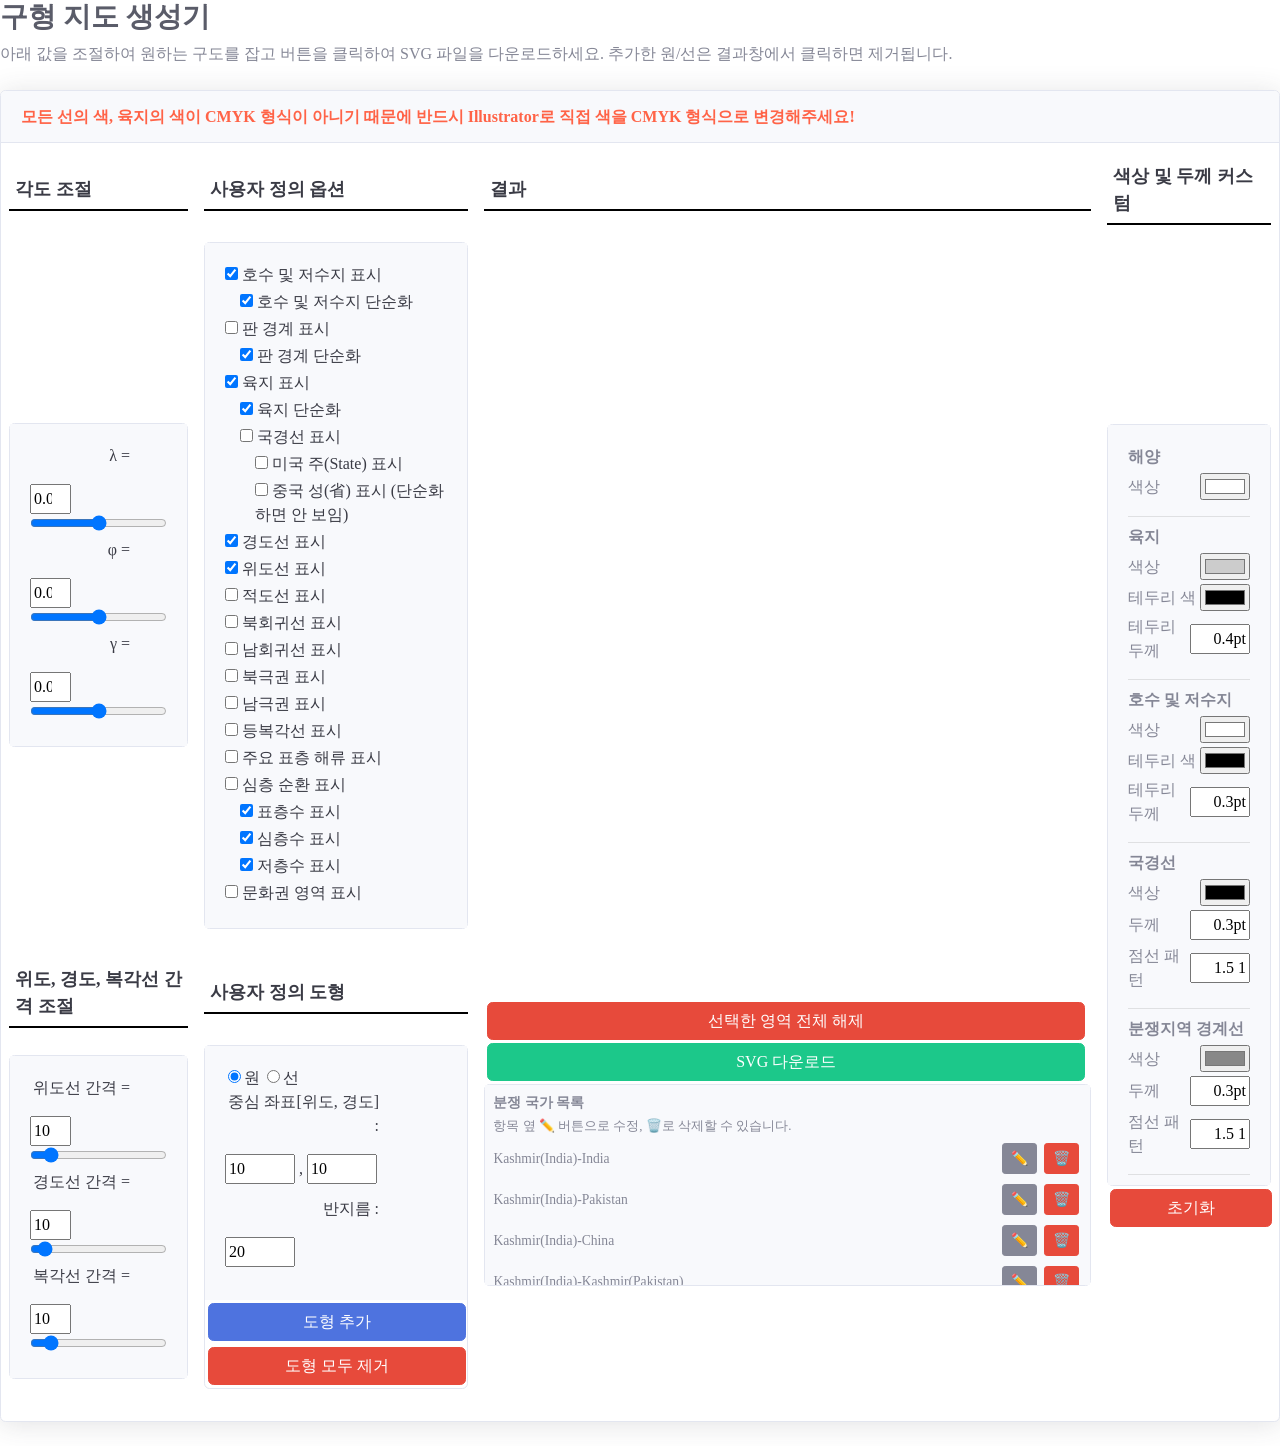
==== WEB-INF/views/tools/vectormap/sphereTypeGenerator.html @ d6f799c6 "demo file upload" ====
<!DOCTYPE html>
<html lang="en">

<head>
	<title>구형 지도 생성기</title>
    <meta charset="utf-8">
	
	<link rel="stylesheet" href="/resources/orion/css/tools.css?after">
    <link rel="stylesheet" href="/resources/orion/css/generator.css?after">
    <link rel="icon" href="/resources/orion/images/favicon.png" sizes="any" type="image/png">
    <link rel="icon" href="/resources/orion/images/favicon-32.png" sizes="32x32" type="image/png">
    <link rel="icon" href="/resources/orion/images/favicon-192.png" sizes="192x192" type="image/png">
    <link rel="apple-touch-icon" href="/resources/orion/images/apple-icon.png" type="image/png">
    
    <script src="/resources/orion/tools/vectormap/js/d3.v6.min.js"></script>
    <script src="/resources/orion/tools/vectormap/js/d3-geo-projection.v3.min.js"></script>
    <script src="/resources/orion/tools/vectormap/js/topojson.js"></script>
    <script src="/resources/orion/tools/vectormap/js/WorldMapGenerator.js"></script>
    <script src="/resources/orion/tools/vectormap/js/spheretype.js"></script>
    
    <!-- Custom fonts for this template -->
    <link rel="stylesheet" href="/resources/vendor/fontawesome-free/css/all.min.css" type="text/css">

    <!-- Custom styles for this template -->
    <link rel="stylesheet" href="/resources/css/sb-admin-2.min.css">

</head>

        <!-- Page Heading -->
        <h1 class="h3 mb-2" style="font-weight: bold; color: #5a5c69;">구형 지도 생성기</h1>
        <div class="mb-4">
            <p>아래 값을 조절하여 원하는 구도를 잡고 버튼을 클릭하여 SVG 파일을 다운로드하세요. 추가한 원/선은 결과창에서 클릭하면 제거됩니다.</p>
        </div>

        <div class="card shadow mb-4">
            <div class="card-header py-3">
                <h6 class="m-0 font-weight-bold" style="color: tomato;">모든 선의 색, 육지의 색이 CMYK 형식이 아니기 때문에 반드시 Illustrator로 직접 색을 CMYK 형식으로 변경해주세요!</h6>
            </div>
            <div class="table-container">
                <table style="width: fit-content; padding-top: 16px;">
                    <tr>
                        <td style="width: 260px;">
                            <div class="value-info">
                                <p>각도 조절</p>
                            </div>
                        </td>                        
                        <td style="width: 400px;">
                            <div class="value-info">
                                <p>사용자 정의 옵션</p>
                            </div>
                        </td>
                        <td style="width: 640px;">
                            <div class="value-info">
                                <p>결과</p>
                            </div>
                        </td>
                        <td style="width: 260px;">
                            <div class="value-info">
                                <p>색상 및 두께 커스텀</p>
                            </div>
                        </td>
                    </tr>
                    <tr>
                        <td>
                            <div class="card mb-4" style="margin-bottom: 0em !important;">
                                <div class="card-body">
                                    <div class="slider">
                                        <p>λ = </p>
                                        <input id="lambda-form" type="number" step=".01" value="0.00" min="-180" max="180" style="width: 30%;" />
                                        <input id="lambda" type="range" min="-180" max="180" value="0" step=".01" style="width: 100%" />
                                    </div>
                                    <div class="slider">
                                        <p>φ = </p>
                                        <input id="phi-form" type="number" step=".01" value="0.00" min="-180" max="180" style="width: 30%;" />
                                        <input id="phi" type="range" min="-180" max="180" value="0" step=".01" style="width: 100%;" />
                                    </div>
                                    <div class="slider">
                                        <p>γ = </p>
                                        <input id="gamma-form" type="number" step=".01" value="0.00" min="-180" max="180" style="width: 30%;" />
                                        <input id="gamma" type="range" min="-180" max="180" value="0" step=".01" style="width: 100%;" />
                                    </div>
                                </div>
                            </div>
                        </td>
        
                        <td>
                            <div class="card mb-4" style="margin-bottom: 0em !important;">
                                <div class="card-body" style="color: #3a3b45;">
                                    <div style="margin-bottom: 3px;">
                                        <label><input type="checkbox" class="option-checkbox" /> 호수 및 저수지 표시</label>
                                    </div>
                                    <div style="margin-bottom: 3px; margin-left: 15px;">
                                        <label><input type="checkbox" class="option-checkbox" /> 호수 및 저수지 단순화</label>
                                    </div>
                                    <div style="margin-bottom: 3px;">
                                        <label><input type="checkbox" class="option-checkbox" /> 판 경계 표시</label>
                                    </div>
                                    <div style="margin-bottom: 3px; margin-left: 15px;">
                                        <label><input type="checkbox" class="option-checkbox" /> 판 경계 단순화</label>
                                    </div>
                                    <div style="margin-bottom: 3px;">
                                        <label><input type="checkbox" class="option-checkbox" /> 육지 표시</label>
                                    </div>
                                    <div style="margin-bottom: 3px; margin-left: 15px;">
                                        <label><input type="checkbox" class="option-checkbox" /> 육지 단순화</label>
                                    </div>
                                    <div style="margin-bottom: 3px; margin-left: 15px;">
                                        <label><input type="checkbox" class="option-checkbox" /> 국경선 표시</label>
                                    </div>
                                    <div style="margin-bottom: 3px; margin-left: 30px;">
                                        <label><input type="checkbox" class="option-checkbox" /> 미국 주(State) 표시</label>
                                    </div>
                                    <div style="margin-bottom: 3px; margin-left: 30px;">
                                        <label><input type="checkbox" class="option-checkbox" /> 중국 성(省) 표시 (단순화하면 안 보임)</label>
                                    </div>
                                    <div style="margin-bottom: 3px;">
                                        <label><input type="checkbox" class="option-checkbox" /> 경도선 표시</label>
                                    </div>
                                    <div style="margin-bottom: 3px;">
                                        <label><input type="checkbox" class="option-checkbox" /> 위도선 표시</label>
                                    </div>
                                    <div style="margin-bottom: 3px;">
                                        <label><input type="checkbox" class="option-checkbox" /> 적도선 표시</label>
                                    </div>
                                    <div style="margin-bottom: 3px;">
                                        <label><input type="checkbox" class="option-checkbox" /> 북회귀선 표시</label>
                                    </div>
                                    <div style="margin-bottom: 3px;">
                                        <label><input type="checkbox" class="option-checkbox" /> 남회귀선 표시</label>
                                    </div>
                                    <div style="margin-bottom: 3px;">
                                        <label><input type="checkbox" class="option-checkbox" /> 북극권 표시</label>
                                    </div>
                                    <div style="margin-bottom: 3px;">
                                        <label><input type="checkbox" class="option-checkbox" /> 남극권 표시</label>
                                    </div>
                                    <div style="margin-bottom: 3px;">
                                        <label><input type="checkbox" class="option-checkbox" /> 등복각선 표시</label>
                                    </div>
                                    <div style="margin-bottom: 3px;">
                                        <label><input type="checkbox" class="option-checkbox" /> 주요 표층 해류 표시</label>
                                    </div>
                                    <div style="margin-bottom: 3px;">
                                        <label><input type="checkbox" class="option-checkbox" /> 심층 순환 표시</label>
                                    </div>
                                    <div style="margin-bottom: 3px; margin-left: 15px;">
                                        <label><input type="checkbox" class="option-checkbox" /> 표층수 표시</label>
                                    </div>
                                    <div style="margin-bottom: 3px; margin-left: 15px;">
                                        <label><input type="checkbox" class="option-checkbox" /> 심층수 표시</label>
                                    </div>
                                    <div style="margin-bottom: 3px; margin-left: 15px;">
                                        <label><input type="checkbox" class="option-checkbox" /> 저층수 표시</label>
                                    </div>
                                    <div style="margin-bottom: 3px;">
                                        <label><input type="checkbox" class="option-checkbox" /> 문화권 영역 표시</label>
                                    </div>
                               </div>
                            </div>
                        </td>
        
                        <td rowspan="3">
                            <div>
                                <div class="form-result">
                                    <svg width="560" height="560" id="generated-svg" version="1.1"
                                        xmlns="http://www.w3.org/2000/svg" xmlns:xlink="http://www.w3.org/1999/xlink" style="margin-left: 37px;">
                                    </svg>
                                    <canvas width="560" height="560" id="generated-canvas" style="display: none; margin-left: 37px;">
                                    </canvas>
                                </div>
                                <div>
                                    <button class="btn btn-danger btn-block" id="deselect-areas" style="margin-top: 89px;">선택한 영역 전체 해제</button>
                                </div>
                                <div>
                                    <button class="btn btn-success btn-block" id="download-svg">SVG 다운로드</button>
                                </div>
                                <!-- 분쟁 국가 목록 관리 카드 -->
                                <div class="mb-3">
                                    <div class="card">
                                        <div class="card-body p-2"  style="height: 200px; overflow-y: auto; font-size:0.85rem;">
                                            <strong class="d-block mb-1">분쟁 국가 목록</strong>
                                            <p class="mb-1" style="font-size:0.8rem; margin-bottom:0.3rem;">항목 옆 ✏️ 버튼으로 수정, 🗑️로 삭제할 수 있습니다.</p>
                                            <ul id="dispute-list" style="list-style:none; padding-left:0; margin-bottom:0;"></ul>
                                            <div class="input-group mt-2">
                                                <input type="text" class="form-control form-control-sm" id="new-dispute-input" placeholder="CountryA-CountryB">
                                                <div class="input-group-append">
                                                    <button class="btn btn-sm btn-primary" id="add-dispute-btn" type="button">추가</button>
                                                </div>
                                            </div>
                                        </div>
                                    </div>
                                </div>
                            </div>
                        </td>

                        <td rowspan="3">
                            <div class="card mb-4" style="margin-bottom: 0em !important;">
                                <div class="card-body" style="height: 760px; overflow-y: auto;">
                                    <!-- Ocean -->
                                    <div class="mb-3">
                                        <strong class="d-block mb-1">해양</strong>
                                        <div class="d-flex align-items-center justify-content-between mb-1">
                                            <span>색상</span>
                                            <input type="color" style="width:50px;" oninput="updateStyleWithDebounce('oceanFillColor', this.value)">
                                        </div>
                                    </div>
                                    <hr class="my-2">
                                    <!-- Land -->
                                    <div class="mb-3">
                                        <strong class="d-block mb-1">육지</strong>
                                        <div class="d-flex align-items-center justify-content-between mb-1">
                                            <span>색상</span>
                                            <input type="color" style="width:50px;" oninput="updateStyleWithDebounce('landFillColor', this.value)">
                                        </div>
                                        <div class="d-flex align-items-center justify-content-between mb-1">
                                            <span>테두리 색</span>
                                            <input type="color" style="width:50px;" oninput="updateStyleWithDebounce('landStrokeColor', this.value)">
                                        </div>
                                        <div class="d-flex align-items-center justify-content-between">
                                            <span>테두리 두께</span>
                                            <input type="text" style="width:60px; text-align:right;" oninput="generator.setCustomStyle('landStrokeWidth', this.value, false)">
                                        </div>
                                    </div>
                                    <hr class="my-2">
                                    <!-- Lake -->
                                    <div class="mb-3">
                                        <strong class="d-block mb-1">호수 및 저수지</strong>
                                        <div class="d-flex align-items-center justify-content-between mb-1">
                                            <span>색상</span>
                                            <input type="color" style="width:50px;" oninput="updateStyleWithDebounce('lakeFillColor', this.value)">
                                        </div>
                                        <div class="d-flex align-items-center justify-content-between mb-1">
                                            <span>테두리 색</span>
                                            <input type="color" style="width:50px;" oninput="updateStyleWithDebounce('lakeStrokeColor', this.value)">
                                        </div>
                                        <div class="d-flex align-items-center justify-content-between">
                                            <span>테두리 두께</span>
                                            <input type="text" style="width:60px; text-align:right;" oninput="generator.setCustomStyle('lakeStrokeWidth', this.value, false)">
                                        </div>
                                    </div>
                                    <hr class="my-2">
                                    <!-- Border -->
                                    <div class="mb-3">
                                        <strong class="d-block mb-1">국경선</strong>
                                        <div class="d-flex align-items-center justify-content-between mb-1">
                                            <span>색상</span>
                                            <input type="color" style="width:50px;" oninput="updateStyleWithDebounce('borderStrokeColor', this.value)">
                                        </div>
                                        <div class="d-flex align-items-center justify-content-between mb-1">
                                            <span>두께</span>
                                            <input type="text" style="width:60px; text-align:right;" oninput="generator.setCustomStyle('borderStrokeWidth', this.value, false)">
                                        </div>
                                        <div class="d-flex align-items-center justify-content-between">
                                            <span>점선 패턴</span>
                                            <input type="text" style="width:60px; text-align:right;" oninput="generator.setCustomStyle('borderStrokeDash', this.value, false)">
                                        </div>
                                    </div>
                                    <hr class="my-2">
                                    <!-- Dispute Border -->
                                    <div class="mb-3">
                                        <strong class="d-block mb-1">분쟁지역 경계선</strong>
                                        <div class="d-flex align-items-center justify-content-between mb-1">
                                            <span>색상</span>
                                            <input type="color" style="width:50px;" oninput="updateStyleWithDebounce('disputeBorderStrokeColor', this.value)">
                                        </div>
                                        <div class="d-flex align-items-center justify-content-between mb-1">
                                            <span>두께</span>
                                            <input type="text" style="width:60px; text-align:right;" oninput="generator.setCustomStyle('disputeBorderStrokeWidth', this.value, false)">
                                        </div>
                                        <div class="d-flex align-items-center justify-content-between">
                                            <span>점선 패턴</span>
                                            <input type="text" style="width:60px; text-align:right;" oninput="generator.setCustomStyle('disputeBorderStrokeDash', this.value, false)">
                                        </div>
                                    </div>
                                    <hr class="my-2">
                                    <!-- Selected Country -->
                                    <div class="mb-3">
                                        <strong class="d-block mb-1">선택된 영역</strong>
                                        <div class="d-flex align-items-center justify-content-between mb-1">
                                            <span>색상</span>
                                            <input type="color" style="width:50px;" oninput="updateStyleWithDebounce('selectedCountryFillColor', this.value)">
                                        </div>
                                        <div class="d-flex align-items-center justify-content-between mb-1">
                                            <span>테두리 색</span>
                                            <input type="color" style="width:50px;" oninput="updateStyleWithDebounce('selectedCountryStrokeColor', this.value)">
                                        </div>
                                        <div class="d-flex align-items-center justify-content-between">
                                            <span>테두리 두께</span>
                                            <input type="text" style="width:60px; text-align:right;" oninput="generator.setCustomStyle('selectedCountryStrokeWidth', this.value, false)">
                                        </div>
                                    </div>
                                    <hr class="my-2">
                                    <!-- Shapes -->
                                    <div class="mb-3">
                                        <strong class="d-block mb-1">도형 (원/선)</strong>
                                        <div class="d-flex align-items-center justify-content-between mb-1">
                                            <span>원 색상</span>
                                            <input type="color" style="width:50px;" oninput="updateStyleWithDebounce('circleStrokeColor', this.value)">
                                        </div>
                                        <div class="d-flex align-items-center justify-content-between mb-1">
                                            <span>원 두께</span>
                                            <input type="text" style="width:60px; text-align:right;" oninput="generator.setCustomStyle('circleStrokeWidth', this.value, false)">
                                        </div>
                                        <div class="d-flex align-items-center justify-content-between mb-1">
                                            <span>선 색상</span>
                                            <input type="color" style="width:50px;" oninput="updateStyleWithDebounce('lineStrokeColor', this.value)">
                                        </div>
                                        <div class="d-flex align-items-center justify-content-between">
                                            <span>선 두께</span>
                                            <input type="text" style="width:60px; text-align:right;" oninput="generator.setCustomStyle('lineStrokeWidth', this.value, false)">
                                        </div>
                                    </div>
                                    
                                </div>
                            </div>
                            <div>
                                <button class="btn btn-danger btn-block" id="default-customstyles">초기화</button>
                            </div>
                        </td>
                    </tr>
                    <tr>
                        <td>
                            <div class="value-info" style="margin-top: 15px;">
                                <p>위도, 경도, 복각선 간격 조절</p>
                            </div>
                        </td>
                        <td>
                            <div class="value-info" style="margin-top: 15px;">
                                <p>사용자 정의 도형</p>
                            </div>
                        </td>
                    </tr>
                    <tr>
                        <td>
                            <div class="card mb-4">
                                <div class="card-body">
                                    <div class="slider">
                                        <p>위도선 간격 = </p>
                                        <input id="lat-form" type="number" step="1" value="10" min="0" max="90" style="width: 30%;" />
                                        <input id="lat" type="range" min="0" max="90" value="10" step="1" style="width: 100%;" />
                                    </div>
                                    <div class="slider">
                                        <p>경도선 간격 = </p>
                                        <input id="long-form" type="number" step="1" value="10" min="0" max="180" style="width: 30%;" />
                                        <input id="long" type="range" min="0" max="180" value="10" step="1" style="width: 100%;" />
                                    </div>
                                    <div class="slider">
                                        <p>복각선 간격 = </p>
                                        <input id="incl-form" type="number" step="2" value="10" min="0" max="90" style="width: 30%;" />
                                        <input id="incl" type="range" min="0" max="90" value="10" step="2" style="width: 100%;" />
                                    </div>
                                </div>    
                            </div>
                        </td>
                        <td>
                            <div class="card mb-4" style="color: #3a3b45;">
                                <div class="card-body">
                                    <div>
                                        <input type="radio" style="margin: 0px 3px;" id="shape-radio0" name="shape-radio" value="circle" checked />원 
                                        <input type="radio" style="margin: 0px 3px;" id="shape-radio1" name="shape-radio" value="line" />선
                                    </div>
                                    <div class="shape-form0">
                                        <p class="shape-label" id="shape-label0">중심 좌표[위도, 경도] : </p>
                                        <input class="shape-input" id="shape-input0" type="number" step=".01" value="10" min="-90" max="90" />
                                        <p id="shape-comma0" style="display: inline-block;"> , </p>
                                        <input class="shape-input" id="shape-input1" type="number" step=".01" value="10" min="-180" max="180" />
                                    </div>
                                    <div class="shape-form1">
                                        <p class="shape-label" id="shape-label1">반지름 : </p>
                                        <input class="shape-input" id="shape-input2" type="number" step=".01" value="20" min="0.01" max="180" />
                                        <p id="shape-comma1" style="display: inline-block; visibility: hidden;"> , </p>
                                        <input class="shape-input" style="visibility: hidden;" id="shape-input3" type="number" step=".01" value="20" min="-90" max="90" />
                                    </div>
                                </div>
                                <div>
                                    <button class="btn btn-primary btn-block" id="add-shape">도형 추가</button>
                                </div>
                                <div>
                                    <button class="btn btn-danger btn-block" id="delete-shape">도형 모두 제거</button>
                                </div>
                            </div>
                        </td>
                    </tr>
                </table>
            </div>
        </div>        
    
    <!-- Bootstrap core JavaScript-->
    <script src="/resources/vendor/jquery/jquery.min.js"></script>
    <script src="/resources/vendor/bootstrap/js/bootstrap.bundle.min.js"></script>

    <!-- Core plugin JavaScript-->
    <script src="/resources/vendor/jquery-easing/jquery.easing.min.js"></script>

    <!-- Custom scripts for all pages-->
    <script src="/resources/js/sb-admin-2.min.js"></script>

</body>

</html>
---- resources/orion/css/tools.css ----
@import url(//hangeul.pstatic.net/hangeul_static/css/nanum-square.css);

@font-face {
    font-family: "SpoqaHanSansNeo MD";
    src: url("/resources/orion/fonts/SpoqaHanSansNeo-Medium.woff2");
    font-display: block;
}

@font-face {
    font-family: "SpoqaHanSansNeo BD";
    src: url("/resources/orion/fonts/SpoqaHanSansNeo-Bold.ttf");
    font-display: block;
}

@font-face {
    font-family: "SpoqaHanSansNeo RG";
    src: url("/resources/orion/fonts/SpoqaHanSansNeo-Regular.ttf");
    font-display: block;
}

@font-face {
    font-family: "Gmarket Sans BD";
    src: url("/resources/orion/fonts/GmarketSansTTFBold.woff2");
    font-display: block;
}

@font-face {
    font-family: "Montserrat-BoldItalic";
    src: url("/resources/orion/fonts/Montserrat-BoldItalic.ttf");
    font-display: block;
}

.sidebar .sidebar-brand .sidebar-brand-text {
    font-family: "Gmarket Sans BD" !important;
    font-size: 1.25rem;
}

.logo-text {
    font-family: "Gmarket Sans BD" !important;
}

* { 
	font-family: 'SpoqaHanSansNeo MD';
}

span.logout {
	font-family: "SpoqaHanSansNeo BD";
	color: #858796;
}

span.logo {
    font-family: "Gmarket Sans BD" !important;
    color: #5a5c69;
    vertical-align: 0.075em;
}

span.copy {
    font-family: "SpoqaHanSansNeo MD" !important;
    font-size: 0.9rem;
    font-weight: bold;
}

span.en-title {
    font-family: "Montserrat-BoldItalic" !important;
}

.modal-title {
	font-family: "SpoqaHanSansNeo BD";
}
---- resources/orion/css/generator.css ----
.btn-block {
    width: 98.5% !important;
}

.btn {
    margin: 3px;
}

.table-container {
    margin: 0;
    padding: 0;
    border: none;
    outline: none;
    display: flex;
    justify-content: center;
    align-items: center;
}

label {
	margin-bottom: 0em !important;
}

td {
    padding: 8px;
}

select {
	font-size: 18px !important;
	margin-bottom: 28px !important;
	color: #3a3b45 !important;
}

.card-body {
    background-color: #f8f9fc;
}

.slider>p {
    text-align: right;
    display: inline-block;
    width: 100px;
    color: #3a3b45;
}

.slider>input[type="number"] {
    display: inline-block;
    width: 100px;
}

.value-info {
    border-bottom: 2px solid black;
    margin: 6px 0 1px 0;
    color: #3a3b45;
}

.value-info>p {
    margin: 0;
    padding: 6px;
    text-align: left;
    font-size: 18px;
    font-weight: 700;
    color: #3a3b45;
}

.shape-label {
    display: inline-block;
    width: 154px;
    text-align: right;
}

.shape-input {
    display: inline-block;
    width: 70px;
}
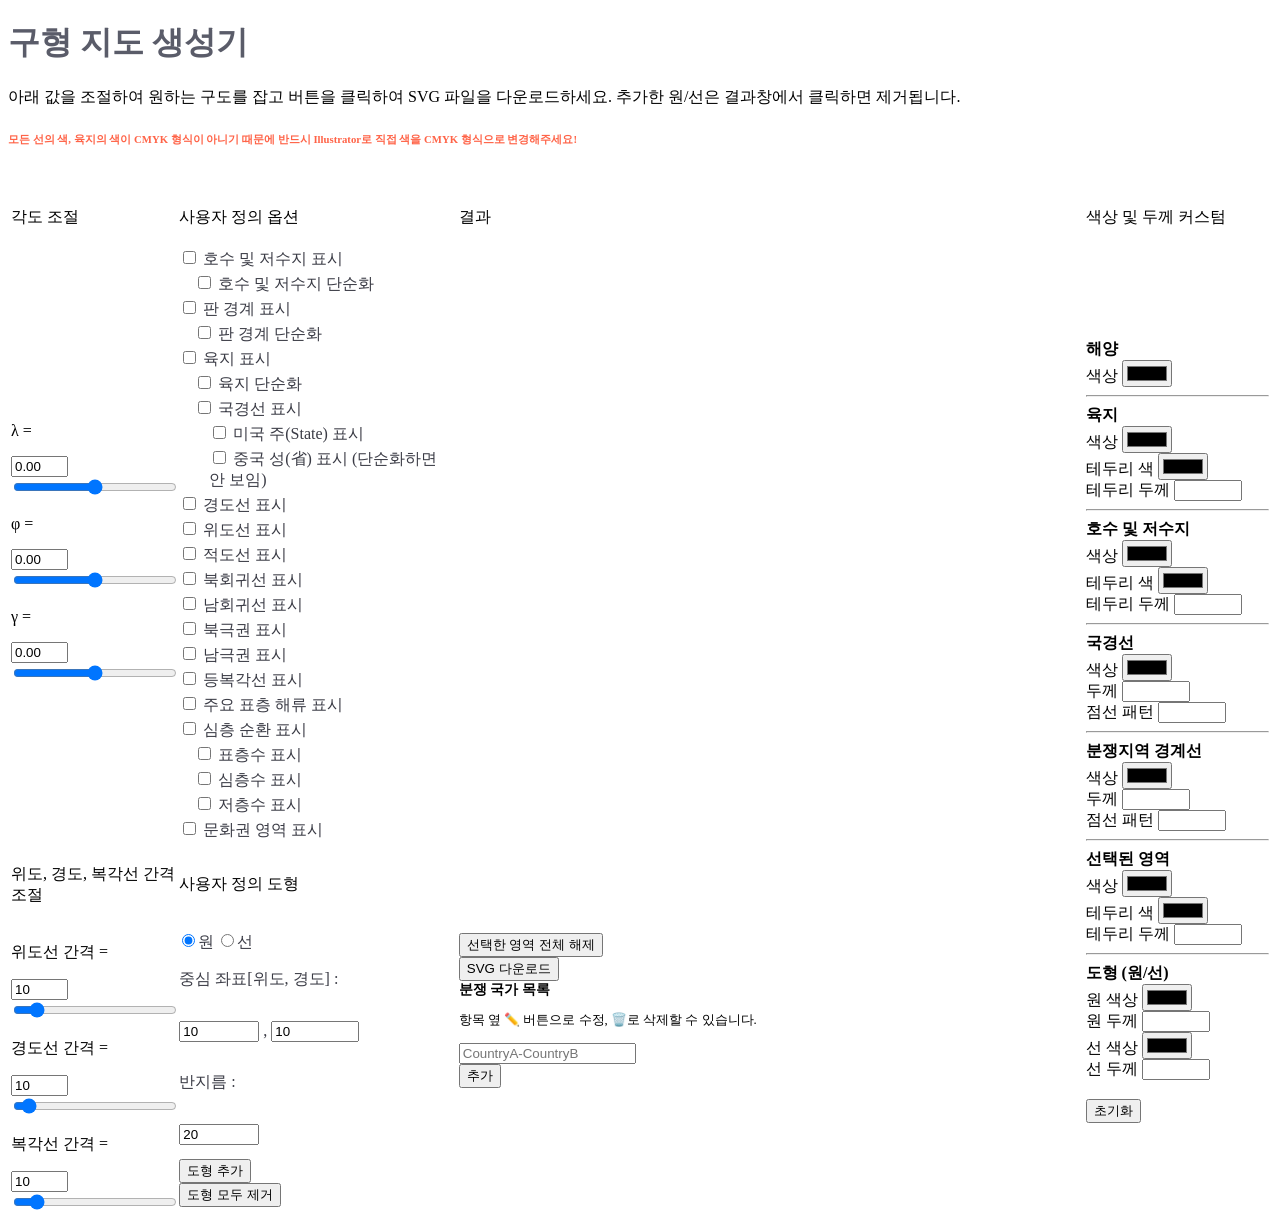
==== commit 5d3da62f: "path change" ====
--- a/WEB-INF/views/tools/vectormap/sphereTypeGenerator.html
+++ b/WEB-INF/views/tools/vectormap/sphereTypeGenerator.html
@@ -5,24 +5,24 @@
 	<title>구형 지도 생성기</title>
     <meta charset="utf-8">
 	
-	<link rel="stylesheet" href="/resources/orion/css/tools.css?after">
-    <link rel="stylesheet" href="/resources/orion/css/generator.css?after">
-    <link rel="icon" href="/resources/orion/images/favicon.png" sizes="any" type="image/png">
-    <link rel="icon" href="/resources/orion/images/favicon-32.png" sizes="32x32" type="image/png">
-    <link rel="icon" href="/resources/orion/images/favicon-192.png" sizes="192x192" type="image/png">
-    <link rel="apple-touch-icon" href="/resources/orion/images/apple-icon.png" type="image/png">
+	<link rel="stylesheet" href="/world-map-demo/resources/orion/css/tools.css?after">
+    <link rel="stylesheet" href="/world-map-demo/resources/orion/css/generator.css?after">
+    <link rel="icon" href="/world-map-demo/resources/orion/images/favicon.png" sizes="any" type="image/png">
+    <link rel="icon" href="/world-map-demo/resources/orion/images/favicon-32.png" sizes="32x32" type="image/png">
+    <link rel="icon" href="/world-map-demo/resources/orion/images/favicon-192.png" sizes="192x192" type="image/png">
+    <link rel="apple-touch-icon" href="/world-map-demo/resources/orion/images/apple-icon.png" type="image/png">
     
-    <script src="/resources/orion/tools/vectormap/js/d3.v6.min.js"></script>
-    <script src="/resources/orion/tools/vectormap/js/d3-geo-projection.v3.min.js"></script>
-    <script src="/resources/orion/tools/vectormap/js/topojson.js"></script>
-    <script src="/resources/orion/tools/vectormap/js/WorldMapGenerator.js"></script>
-    <script src="/resources/orion/tools/vectormap/js/spheretype.js"></script>
+    <script src="/world-map-demo/resources/orion/tools/vectormap/js/d3.v6.min.js"></script>
+    <script src="/world-map-demo/resources/orion/tools/vectormap/js/d3-geo-projection.v3.min.js"></script>
+    <script src="/world-map-demo/resources/orion/tools/vectormap/js/topojson.js"></script>
+    <script src="/world-map-demo/resources/orion/tools/vectormap/js/WorldMapGenerator.js"></script>
+    <script src="/world-map-demo/resources/orion/tools/vectormap/js/spheretype.js"></script>
     
     <!-- Custom fonts for this template -->
-    <link rel="stylesheet" href="/resources/vendor/fontawesome-free/css/all.min.css" type="text/css">
+    <link rel="stylesheet" href="/world-map-demo/resources/vendor/fontawesome-free/css/all.min.css" type="text/css">
 
     <!-- Custom styles for this template -->
-    <link rel="stylesheet" href="/resources/css/sb-admin-2.min.css">
+    <link rel="stylesheet" href="/world-map-demo/resources/css/sb-admin-2.min.css">
 
 </head>
 
@@ -386,14 +386,14 @@
         </div>        
     
     <!-- Bootstrap core JavaScript-->
-    <script src="/resources/vendor/jquery/jquery.min.js"></script>
-    <script src="/resources/vendor/bootstrap/js/bootstrap.bundle.min.js"></script>
+    <script src="/world-map-demo/resources/vendor/jquery/jquery.min.js"></script>
+    <script src="/world-map-demo/resources/vendor/bootstrap/js/bootstrap.bundle.min.js"></script>
 
     <!-- Core plugin JavaScript-->
-    <script src="/resources/vendor/jquery-easing/jquery.easing.min.js"></script>
+    <script src="/world-map-demo/resources/vendor/jquery-easing/jquery.easing.min.js"></script>
 
     <!-- Custom scripts for all pages-->
-    <script src="/resources/js/sb-admin-2.min.js"></script>
+    <script src="/world-map-demo/resources/js/sb-admin-2.min.js"></script>
 
 </body>
 
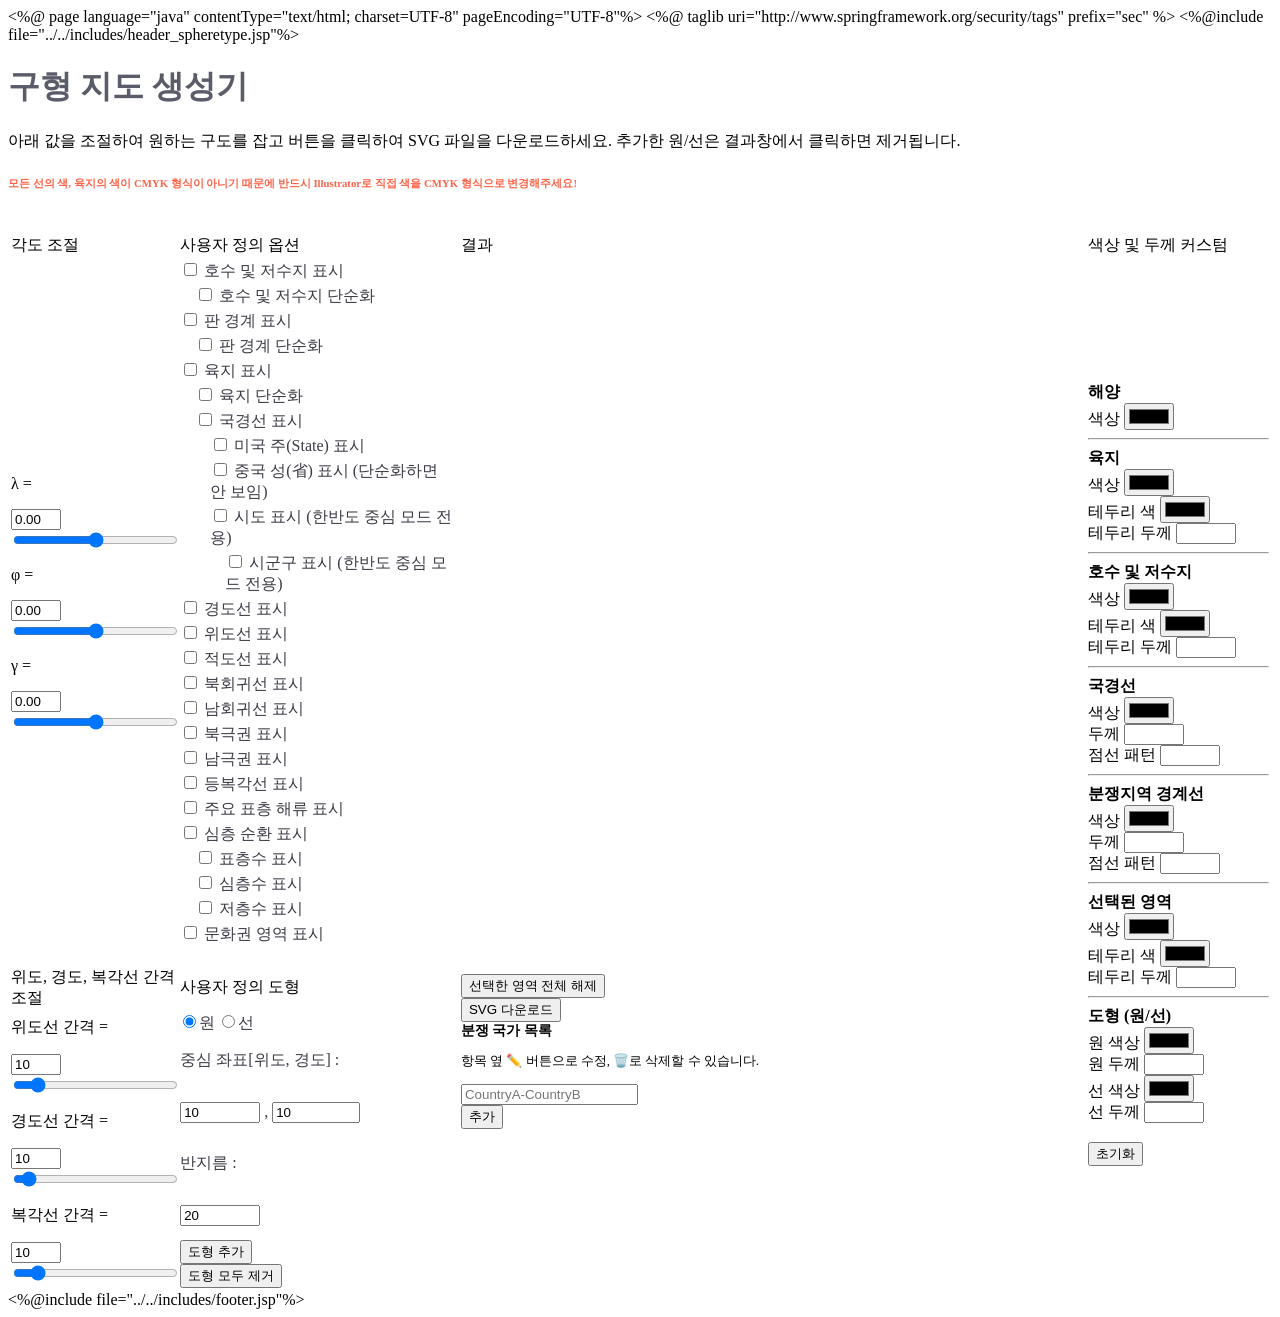
==== commit 0ed22b99: "korea basemap" ====
--- a/WEB-INF/views/tools/vectormap/sphereTypeGenerator.html
+++ b/WEB-INF/views/tools/vectormap/sphereTypeGenerator.html
@@ -1,3 +1,5 @@
+<%@ page language="java" contentType="text/html; charset=UTF-8" pageEncoding="UTF-8"%>
+<%@ taglib uri="http://www.springframework.org/security/tags" prefix="sec" %>
 <!DOCTYPE html>
 <html lang="en">
 
@@ -5,26 +7,28 @@
 	<title>구형 지도 생성기</title>
     <meta charset="utf-8">
 	
-	<link rel="stylesheet" href="/world-map-demo/resources/orion/css/tools.css?after">
-    <link rel="stylesheet" href="/world-map-demo/resources/orion/css/generator.css?after">
-    <link rel="icon" href="/world-map-demo/resources/orion/images/favicon.png" sizes="any" type="image/png">
-    <link rel="icon" href="/world-map-demo/resources/orion/images/favicon-32.png" sizes="32x32" type="image/png">
-    <link rel="icon" href="/world-map-demo/resources/orion/images/favicon-192.png" sizes="192x192" type="image/png">
-    <link rel="apple-touch-icon" href="/world-map-demo/resources/orion/images/apple-icon.png" type="image/png">
+	<link rel="stylesheet" href="/world-map-demo/orion/css/tools.css?after">
+    <link rel="stylesheet" href="/world-map-demo/orion/css/generator.css?after">
+    <link rel="icon" href="/world-map-demo/orion/images/favicon.png" sizes="any" type="image/png">
+    <link rel="icon" href="/world-map-demo/orion/images/favicon-32.png" sizes="32x32" type="image/png">
+    <link rel="icon" href="/world-map-demo/orion/images/favicon-192.png" sizes="192x192" type="image/png">
+    <link rel="apple-touch-icon" href="/world-map-demo/orion/images/apple-icon.png" type="image/png">
     
-    <script src="/world-map-demo/resources/orion/tools/vectormap/js/d3.v6.min.js"></script>
-    <script src="/world-map-demo/resources/orion/tools/vectormap/js/d3-geo-projection.v3.min.js"></script>
-    <script src="/world-map-demo/resources/orion/tools/vectormap/js/topojson.js"></script>
-    <script src="/world-map-demo/resources/orion/tools/vectormap/js/WorldMapGenerator.js"></script>
-    <script src="/world-map-demo/resources/orion/tools/vectormap/js/spheretype.js"></script>
+    <script src="/world-map-demo/orion/tools/vectormap/js/d3.v6.min.js"></script>
+    <script src="/world-map-demo/orion/tools/vectormap/js/d3-geo-projection.v3.min.js"></script>
+    <script src="/world-map-demo/orion/tools/vectormap/js/topojson.js"></script>
+    <script src="/world-map-demo/orion/tools/vectormap/js/WorldMapGenerator.js"></script>
+    <script src="/world-map-demo/orion/tools/vectormap/js/spheretype.js"></script>
     
     <!-- Custom fonts for this template -->
-    <link rel="stylesheet" href="/world-map-demo/resources/vendor/fontawesome-free/css/all.min.css" type="text/css">
+    <link rel="stylesheet" href="/world-map-demo/vendor/fontawesome-free/css/all.min.css" type="text/css">
 
     <!-- Custom styles for this template -->
-    <link rel="stylesheet" href="/world-map-demo/resources/css/sb-admin-2.min.css">
+    <link rel="stylesheet" href="/world-map-demo/css/sb-admin-2.min.css">
 
 </head>
+
+<%@include file="../../includes/header_spheretype.jsp"%>
 
         <!-- Page Heading -->
         <h1 class="h3 mb-2" style="font-weight: bold; color: #5a5c69;">구형 지도 생성기</h1>
@@ -112,6 +116,12 @@
                                     </div>
                                     <div style="margin-bottom: 3px; margin-left: 30px;">
                                         <label><input type="checkbox" class="option-checkbox" /> 중국 성(省) 표시 (단순화하면 안 보임)</label>
+                                    </div>
+                                    <div style="margin-bottom: 3px; margin-left: 30px;">
+                                        <label><input type="checkbox" class="option-checkbox" /> 시도 표시 (한반도 중심 모드 전용)</label>
+                                    </div>
+                                    <div style="margin-bottom: 3px; margin-left: 45px;">
+                                        <label><input type="checkbox" class="option-checkbox" /> 시군구 표시 (한반도 중심 모드 전용)</label>
                                     </div>
                                     <div style="margin-bottom: 3px;">
                                         <label><input type="checkbox" class="option-checkbox" /> 경도선 표시</label>
@@ -384,16 +394,18 @@
                 </table>
             </div>
         </div>        
+                 
+<%@include file="../../includes/footer.jsp"%>
     
     <!-- Bootstrap core JavaScript-->
-    <script src="/world-map-demo/resources/vendor/jquery/jquery.min.js"></script>
-    <script src="/world-map-demo/resources/vendor/bootstrap/js/bootstrap.bundle.min.js"></script>
+    <script src="/world-map-demo/vendor/jquery/jquery.min.js"></script>
+    <script src="/world-map-demo/vendor/bootstrap/js/bootstrap.bundle.min.js"></script>
 
     <!-- Core plugin JavaScript-->
-    <script src="/world-map-demo/resources/vendor/jquery-easing/jquery.easing.min.js"></script>
+    <script src="/world-map-demo/vendor/jquery-easing/jquery.easing.min.js"></script>
 
     <!-- Custom scripts for all pages-->
-    <script src="/world-map-demo/resources/js/sb-admin-2.min.js"></script>
+    <script src="/world-map-demo/js/sb-admin-2.min.js"></script>
 
 </body>
 
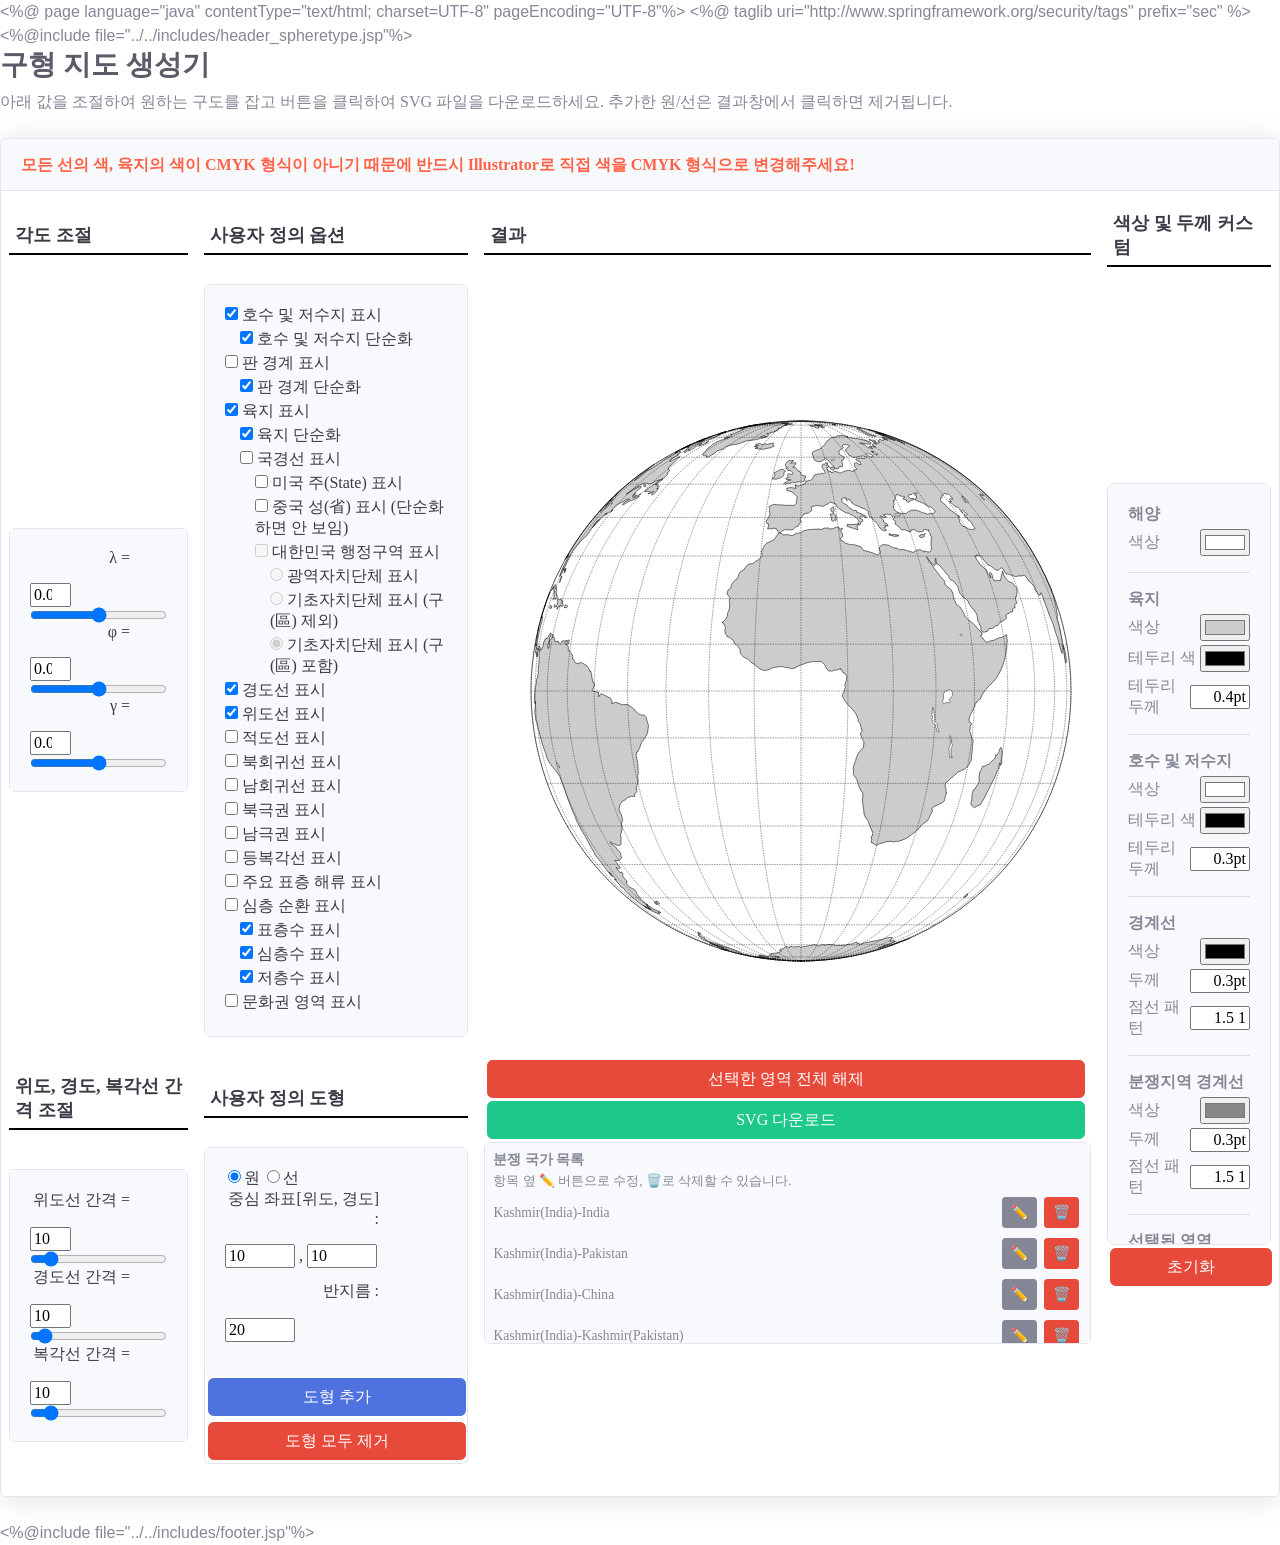
==== commit 842880e0: "update" ====
--- a/WEB-INF/views/tools/vectormap/sphereTypeGenerator.html
+++ b/WEB-INF/views/tools/vectormap/sphereTypeGenerator.html
@@ -7,24 +7,24 @@
 	<title>구형 지도 생성기</title>
     <meta charset="utf-8">
 	
-	<link rel="stylesheet" href="/world-map-demo/orion/css/tools.css?after">
-    <link rel="stylesheet" href="/world-map-demo/orion/css/generator.css?after">
-    <link rel="icon" href="/world-map-demo/orion/images/favicon.png" sizes="any" type="image/png">
-    <link rel="icon" href="/world-map-demo/orion/images/favicon-32.png" sizes="32x32" type="image/png">
-    <link rel="icon" href="/world-map-demo/orion/images/favicon-192.png" sizes="192x192" type="image/png">
-    <link rel="apple-touch-icon" href="/world-map-demo/orion/images/apple-icon.png" type="image/png">
+	<link rel="stylesheet" href="/resources/orion/css/tools.css?after">
+    <link rel="stylesheet" href="/resources/orion/css/generator.css?after">
+    <link rel="icon" href="/resources/orion/images/favicon.png" sizes="any" type="image/png">
+    <link rel="icon" href="/resources/orion/images/favicon-32.png" sizes="32x32" type="image/png">
+    <link rel="icon" href="/resources/orion/images/favicon-192.png" sizes="192x192" type="image/png">
+    <link rel="apple-touch-icon" href="/resources/orion/images/apple-icon.png" type="image/png">
     
-    <script src="/world-map-demo/orion/tools/vectormap/js/d3.v6.min.js"></script>
-    <script src="/world-map-demo/orion/tools/vectormap/js/d3-geo-projection.v3.min.js"></script>
-    <script src="/world-map-demo/orion/tools/vectormap/js/topojson.js"></script>
-    <script src="/world-map-demo/orion/tools/vectormap/js/WorldMapGenerator.js"></script>
-    <script src="/world-map-demo/orion/tools/vectormap/js/spheretype.js"></script>
+    <script src="/resources/orion/tools/vectormap/js/d3.v6.min.js"></script>
+    <script src="/resources/orion/tools/vectormap/js/d3-geo-projection.v3.min.js"></script>
+    <script src="/resources/orion/tools/vectormap/js/topojson.js"></script>
+    <script src="/resources/orion/tools/vectormap/js/WorldMapGenerator.js"></script>
+    <script src="/resources/orion/tools/vectormap/js/spheretype.js"></script>
     
     <!-- Custom fonts for this template -->
-    <link rel="stylesheet" href="/world-map-demo/vendor/fontawesome-free/css/all.min.css" type="text/css">
+    <link rel="stylesheet" href="/resources/vendor/fontawesome-free/css/all.min.css" type="text/css">
 
     <!-- Custom styles for this template -->
-    <link rel="stylesheet" href="/world-map-demo/css/sb-admin-2.min.css">
+    <link rel="stylesheet" href="/resources/css/sb-admin-2.min.css">
 
 </head>
 
@@ -118,10 +118,16 @@
                                         <label><input type="checkbox" class="option-checkbox" /> 중국 성(省) 표시 (단순화하면 안 보임)</label>
                                     </div>
                                     <div style="margin-bottom: 3px; margin-left: 30px;">
-                                        <label><input type="checkbox" class="option-checkbox" /> 시도 표시 (한반도 중심 모드 전용)</label>
+                                        <label><input type="checkbox" class="option-checkbox" /> 대한민국 행정구역 표시</label>
                                     </div>
                                     <div style="margin-bottom: 3px; margin-left: 45px;">
-                                        <label><input type="checkbox" class="option-checkbox" /> 시군구 표시 (한반도 중심 모드 전용)</label>
+                                        <label><input type="radio" class="option-checkbox" name="korea-basemap" id="radio-sido" /> 광역자치단체 표시</label>
+                                    </div>
+                                    <div style="margin-bottom: 3px; margin-left: 45px;">
+                                        <label><input type="radio" class="option-checkbox" name="korea-basemap" id="radio-sig-merged" /> 기초자치단체 표시 (구(區) 제외)</label>
+                                    </div>
+                                    <div style="margin-bottom: 3px; margin-left: 45px;">
+                                        <label><input type="radio" class="option-checkbox" name="korea-basemap" id="radio-sig" /> 기초자치단체 표시 (구(區) 포함)</label>
                                     </div>
                                     <div style="margin-bottom: 3px;">
                                         <label><input type="checkbox" class="option-checkbox" /> 경도선 표시</label>
@@ -214,7 +220,7 @@
                                             <input type="color" style="width:50px;" oninput="updateStyleWithDebounce('oceanFillColor', this.value)">
                                         </div>
                                     </div>
-                                    <hr class="my-2">
+                                    <hr>
                                     <!-- Land -->
                                     <div class="mb-3">
                                         <strong class="d-block mb-1">육지</strong>
@@ -231,7 +237,7 @@
                                             <input type="text" style="width:60px; text-align:right;" oninput="generator.setCustomStyle('landStrokeWidth', this.value, false)">
                                         </div>
                                     </div>
-                                    <hr class="my-2">
+                                    <hr>
                                     <!-- Lake -->
                                     <div class="mb-3">
                                         <strong class="d-block mb-1">호수 및 저수지</strong>
@@ -248,10 +254,10 @@
                                             <input type="text" style="width:60px; text-align:right;" oninput="generator.setCustomStyle('lakeStrokeWidth', this.value, false)">
                                         </div>
                                     </div>
-                                    <hr class="my-2">
+                                    <hr>
                                     <!-- Border -->
                                     <div class="mb-3">
-                                        <strong class="d-block mb-1">국경선</strong>
+                                        <strong class="d-block mb-1">경계선</strong>
                                         <div class="d-flex align-items-center justify-content-between mb-1">
                                             <span>색상</span>
                                             <input type="color" style="width:50px;" oninput="updateStyleWithDebounce('borderStrokeColor', this.value)">
@@ -265,7 +271,7 @@
                                             <input type="text" style="width:60px; text-align:right;" oninput="generator.setCustomStyle('borderStrokeDash', this.value, false)">
                                         </div>
                                     </div>
-                                    <hr class="my-2">
+                                    <hr>
                                     <!-- Dispute Border -->
                                     <div class="mb-3">
                                         <strong class="d-block mb-1">분쟁지역 경계선</strong>
@@ -282,7 +288,7 @@
                                             <input type="text" style="width:60px; text-align:right;" oninput="generator.setCustomStyle('disputeBorderStrokeDash', this.value, false)">
                                         </div>
                                     </div>
-                                    <hr class="my-2">
+                                    <hr>
                                     <!-- Selected Country -->
                                     <div class="mb-3">
                                         <strong class="d-block mb-1">선택된 영역</strong>
@@ -299,7 +305,20 @@
                                             <input type="text" style="width:60px; text-align:right;" oninput="generator.setCustomStyle('selectedCountryStrokeWidth', this.value, false)">
                                         </div>
                                     </div>
-                                    <hr class="my-2">
+                                    <hr>
+                                    <!-- Cultural Boundary -->
+                                    <div class="mb-3">
+                                        <strong class="d-block mb-1">문화권 영역</strong>
+                                        <div class="d-flex align-items-center justify-content-between mb-1">
+                                            <span>테두리 색</span>
+                                            <input type="color" style="width:50px;" oninput="updateStyleWithDebounce('culturalBoundaryStrokeColor', this.value)">
+                                        </div>
+                                        <div class="d-flex align-items-center justify-content-between">
+                                            <span>테두리 두께</span>
+                                            <input type="text" style="width:60px; text-align:right;" oninput="generator.setCustomStyle('culturalBoundaryStrokeWidth', this.value, false)">
+                                        </div>
+                                    </div>
+                                    <hr>
                                     <!-- Shapes -->
                                     <div class="mb-3">
                                         <strong class="d-block mb-1">도형 (원/선)</strong>
@@ -320,7 +339,6 @@
                                             <input type="text" style="width:60px; text-align:right;" oninput="generator.setCustomStyle('lineStrokeWidth', this.value, false)">
                                         </div>
                                     </div>
-                                    
                                 </div>
                             </div>
                             <div>
@@ -398,14 +416,14 @@
 <%@include file="../../includes/footer.jsp"%>
     
     <!-- Bootstrap core JavaScript-->
-    <script src="/world-map-demo/vendor/jquery/jquery.min.js"></script>
-    <script src="/world-map-demo/vendor/bootstrap/js/bootstrap.bundle.min.js"></script>
+    <script src="/resources/vendor/jquery/jquery.min.js"></script>
+    <script src="/resources/vendor/bootstrap/js/bootstrap.bundle.min.js"></script>
 
     <!-- Core plugin JavaScript-->
-    <script src="/world-map-demo/vendor/jquery-easing/jquery.easing.min.js"></script>
+    <script src="/resources/vendor/jquery-easing/jquery.easing.min.js"></script>
 
     <!-- Custom scripts for all pages-->
-    <script src="/world-map-demo/js/sb-admin-2.min.js"></script>
+    <script src="/resources/js/sb-admin-2.min.js"></script>
 
 </body>
 
--- a/resources/orion/css/tools.css
+++ b/resources/orion/css/tools.css
@@ -0,0 +1,69 @@
+@import url(//hangeul.pstatic.net/hangeul_static/css/nanum-square.css);
+
+@font-face {
+    font-family: "SpoqaHanSansNeo MD";
+    src: url("/world-map-demo/resources/orion/fonts/SpoqaHanSansNeo-Medium.woff2");
+    font-display: block;
+}
+
+@font-face {
+    font-family: "SpoqaHanSansNeo BD";
+    src: url("/world-map-demo/resources/orion/fonts/SpoqaHanSansNeo-Bold.ttf");
+    font-display: block;
+}
+
+@font-face {
+    font-family: "SpoqaHanSansNeo RG";
+    src: url("/world-map-demo/resources/orion/fonts/SpoqaHanSansNeo-Regular.ttf");
+    font-display: block;
+}
+
+@font-face {
+    font-family: "Gmarket Sans BD";
+    src: url("/world-map-demo/resources/orion/fonts/GmarketSansTTFBold.woff2");
+    font-display: block;
+}
+
+@font-face {
+    font-family: "Montserrat-BoldItalic";
+    src: url("/world-map-demo/resources/orion/fonts/Montserrat-BoldItalic.ttf");
+    font-display: block;
+}
+
+.sidebar .sidebar-brand .sidebar-brand-text {
+    font-family: "Gmarket Sans BD" !important;
+    font-size: 1.25rem;
+}
+
+.logo-text {
+    font-family: "Gmarket Sans BD" !important;
+}
+
+* { 
+	font-family: 'SpoqaHanSansNeo MD';
+}
+
+span.logout {
+	font-family: "SpoqaHanSansNeo BD";
+	color: #858796;
+}
+
+span.logo {
+    font-family: "Gmarket Sans BD" !important;
+    color: #5a5c69;
+    vertical-align: 0.075em;
+}
+
+span.copy {
+    font-family: "SpoqaHanSansNeo MD" !important;
+    font-size: 0.9rem;
+    font-weight: bold;
+}
+
+span.en-title {
+    font-family: "Montserrat-BoldItalic" !important;
+}
+
+.modal-title {
+	font-family: "SpoqaHanSansNeo BD";
+}
--- a/resources/orion/css/generator.css
+++ b/resources/orion/css/generator.css
@@ -0,0 +1,73 @@
+.btn-block {
+    width: 98.5% !important;
+}
+
+.btn {
+    margin: 3px;
+}
+
+.table-container {
+    margin: 0;
+    padding: 0;
+    border: none;
+    outline: none;
+    display: flex;
+    justify-content: center;
+    align-items: center;
+}
+
+label {
+	margin-bottom: 0em !important;
+}
+
+td {
+    padding: 8px;
+}
+
+select {
+	font-size: 18px !important;
+	margin-bottom: 28px !important;
+	color: #3a3b45 !important;
+}
+
+.card-body {
+    background-color: #f8f9fc;
+}
+
+.slider>p {
+    text-align: right;
+    display: inline-block;
+    width: 100px;
+    color: #3a3b45;
+}
+
+.slider>input[type="number"] {
+    display: inline-block;
+    width: 100px;
+}
+
+.value-info {
+    border-bottom: 2px solid black;
+    margin: 6px 0 1px 0;
+    color: #3a3b45;
+}
+
+.value-info>p {
+    margin: 0;
+    padding: 6px;
+    text-align: left;
+    font-size: 18px;
+    font-weight: 700;
+    color: #3a3b45;
+}
+
+.shape-label {
+    display: inline-block;
+    width: 154px;
+    text-align: right;
+}
+
+.shape-input {
+    display: inline-block;
+    width: 70px;
+}
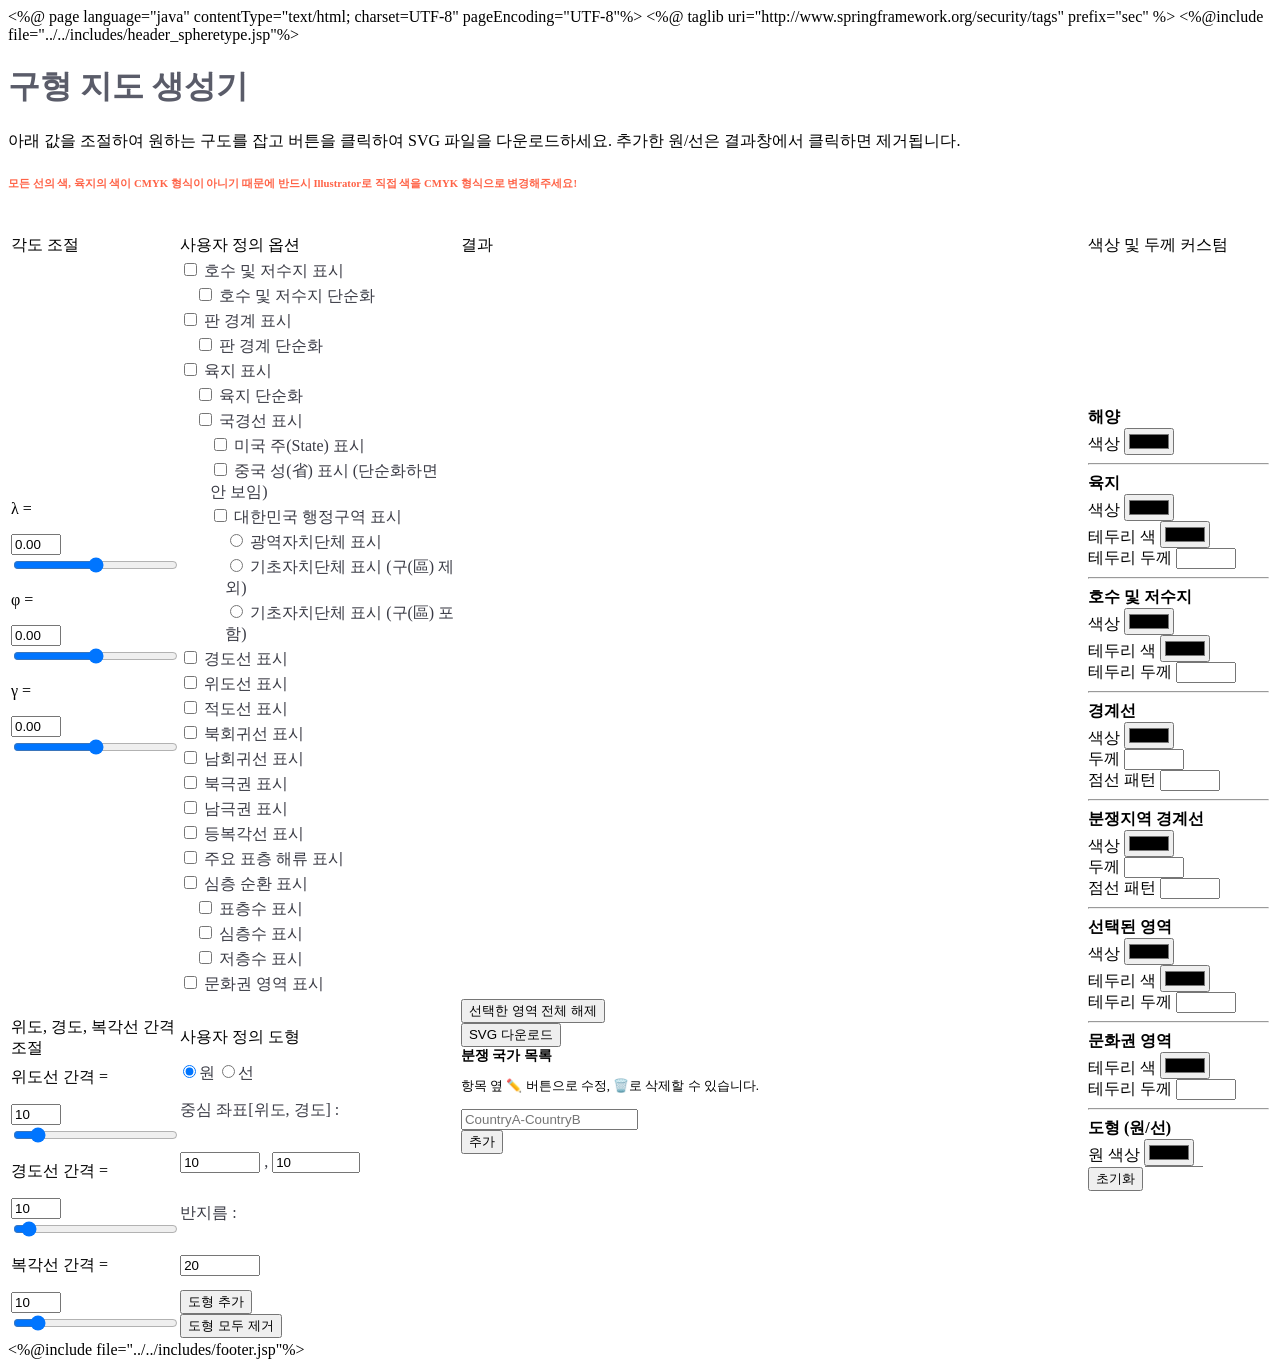
==== commit 7dd4d954: "path change" ====
--- a/WEB-INF/views/tools/vectormap/sphereTypeGenerator.html
+++ b/WEB-INF/views/tools/vectormap/sphereTypeGenerator.html
@@ -7,24 +7,24 @@
 	<title>구형 지도 생성기</title>
     <meta charset="utf-8">
 	
-	<link rel="stylesheet" href="/resources/orion/css/tools.css?after">
-    <link rel="stylesheet" href="/resources/orion/css/generator.css?after">
-    <link rel="icon" href="/resources/orion/images/favicon.png" sizes="any" type="image/png">
-    <link rel="icon" href="/resources/orion/images/favicon-32.png" sizes="32x32" type="image/png">
-    <link rel="icon" href="/resources/orion/images/favicon-192.png" sizes="192x192" type="image/png">
-    <link rel="apple-touch-icon" href="/resources/orion/images/apple-icon.png" type="image/png">
+	<link rel="stylesheet" href="/world-map-demo/resources/orion/css/tools.css?after">
+    <link rel="stylesheet" href="/world-map-demo/resources/orion/css/generator.css?after">
+    <link rel="icon" href="/world-map-demo/resources/orion/images/favicon.png" sizes="any" type="image/png">
+    <link rel="icon" href="/world-map-demo/resources/orion/images/favicon-32.png" sizes="32x32" type="image/png">
+    <link rel="icon" href="/world-map-demo/resources/orion/images/favicon-192.png" sizes="192x192" type="image/png">
+    <link rel="apple-touch-icon" href="/world-map-demo/resources/orion/images/apple-icon.png" type="image/png">
     
-    <script src="/resources/orion/tools/vectormap/js/d3.v6.min.js"></script>
-    <script src="/resources/orion/tools/vectormap/js/d3-geo-projection.v3.min.js"></script>
-    <script src="/resources/orion/tools/vectormap/js/topojson.js"></script>
-    <script src="/resources/orion/tools/vectormap/js/WorldMapGenerator.js"></script>
-    <script src="/resources/orion/tools/vectormap/js/spheretype.js"></script>
+    <script src="/world-map-demo/resources/orion/tools/vectormap/js/d3.v6.min.js"></script>
+    <script src="/world-map-demo/resources/orion/tools/vectormap/js/d3-geo-projection.v3.min.js"></script>
+    <script src="/world-map-demo/resources/orion/tools/vectormap/js/topojson.js"></script>
+    <script src="/world-map-demo/resources/orion/tools/vectormap/js/WorldMapGenerator.js"></script>
+    <script src="/world-map-demo/resources/orion/tools/vectormap/js/spheretype.js"></script>
     
     <!-- Custom fonts for this template -->
-    <link rel="stylesheet" href="/resources/vendor/fontawesome-free/css/all.min.css" type="text/css">
+    <link rel="stylesheet" href="/world-map-demo/resources/vendor/fontawesome-free/css/all.min.css" type="text/css">
 
     <!-- Custom styles for this template -->
-    <link rel="stylesheet" href="/resources/css/sb-admin-2.min.css">
+    <link rel="stylesheet" href="/world-map-demo/resources/css/sb-admin-2.min.css">
 
 </head>
 
@@ -416,14 +416,14 @@
 <%@include file="../../includes/footer.jsp"%>
     
     <!-- Bootstrap core JavaScript-->
-    <script src="/resources/vendor/jquery/jquery.min.js"></script>
-    <script src="/resources/vendor/bootstrap/js/bootstrap.bundle.min.js"></script>
+    <script src="/world-map-demo/resources/vendor/jquery/jquery.min.js"></script>
+    <script src="/world-map-demo/resources/vendor/bootstrap/js/bootstrap.bundle.min.js"></script>
 
     <!-- Core plugin JavaScript-->
-    <script src="/resources/vendor/jquery-easing/jquery.easing.min.js"></script>
+    <script src="/world-map-demo/resources/vendor/jquery-easing/jquery.easing.min.js"></script>
 
     <!-- Custom scripts for all pages-->
-    <script src="/resources/js/sb-admin-2.min.js"></script>
+    <script src="/world-map-demo/resources/js/sb-admin-2.min.js"></script>
 
 </body>
 
